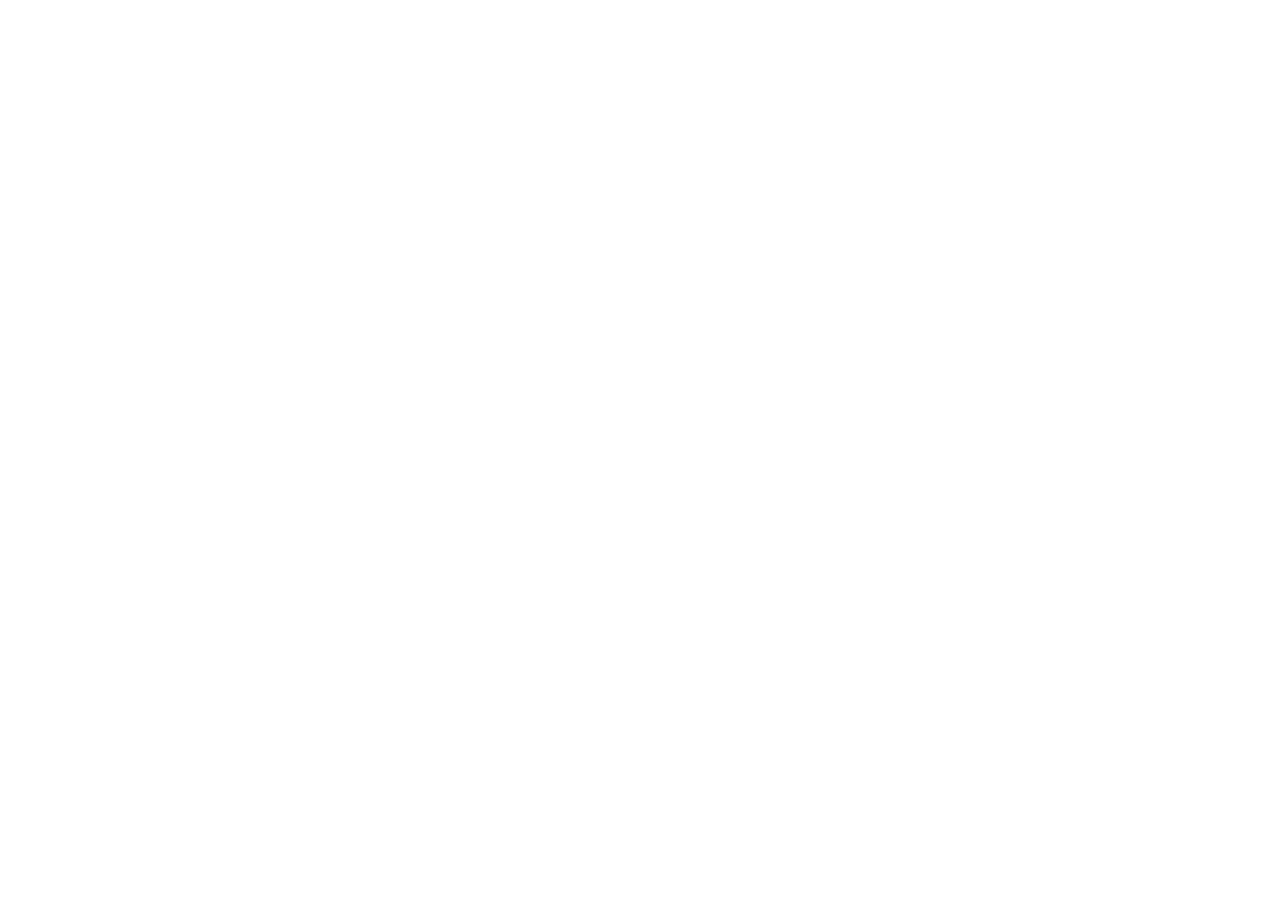
==== music/music.html @ ef094aa0 "First commit" ====
<!DOCTYPE html>
<html lang="en">

<head>
    <meta charset="UTF-8">
    <meta name="viewport" content="width=device-width, initial-scale=1.0">
    <title>Riff Jukebox</title>
</head>



<body>

</body>

</html>
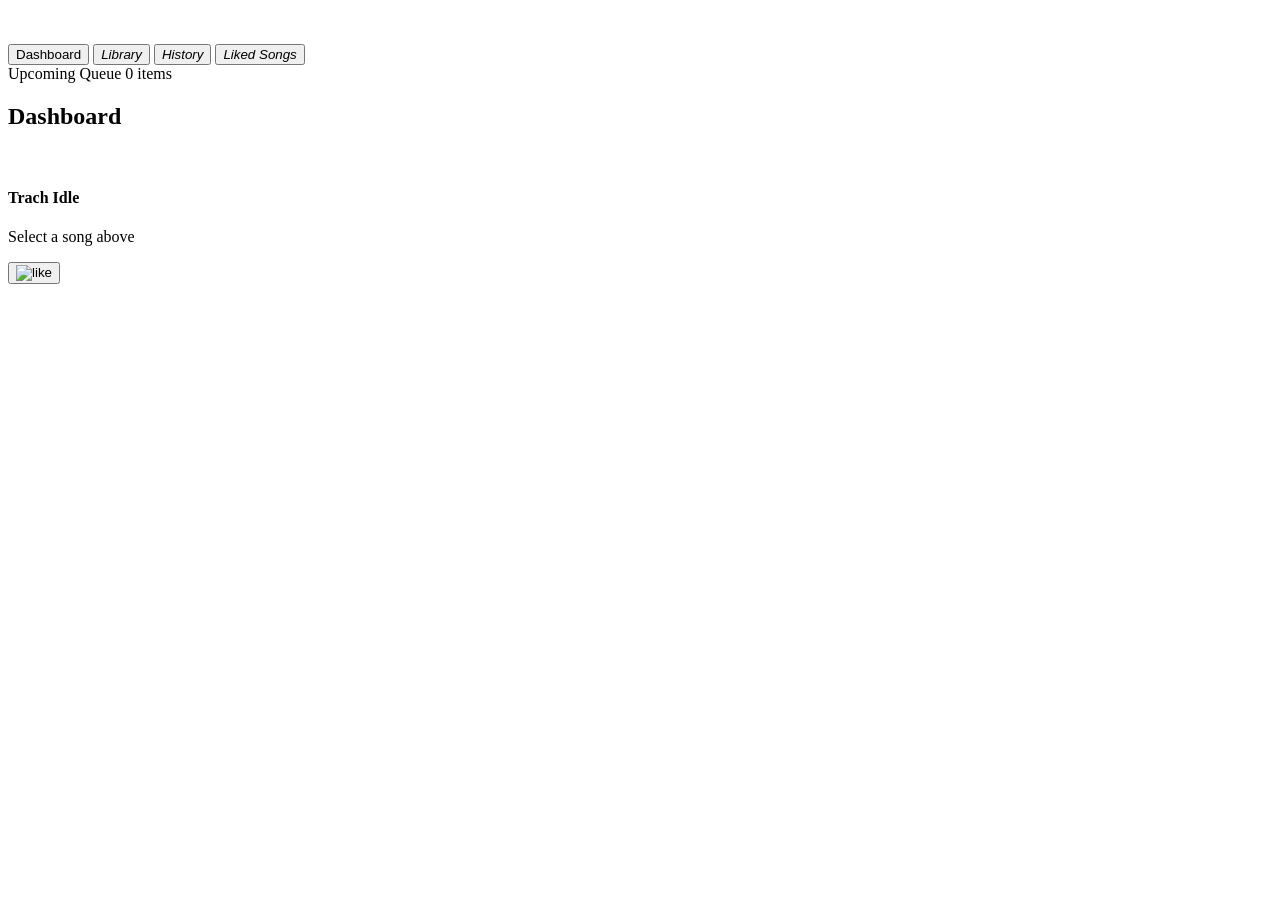
==== commit a3095fe0: "landing page created" ====
--- a/music/music.html
+++ b/music/music.html
@@ -7,10 +7,71 @@
     <title>Riff Jukebox</title>
 </head>
 
+<body class="bgmain">
 
+    <header class="musicheader">
+        <div class="logo">
+            <img>
+        </div>
 
-<body>
+        <div class="back">
+            <a><img></a>
+        </div>
+    </header>
+    <div class="main">
+        <!---sidebar navigation-->
+        <aside id="sidebar">
+            <nav id="sidebarnav">
+                <button class="navbutton active" data-tab="catalog"><i
+                        data-lucide="home"></i><span>Dashboard</span></button>
+                <button class="navbutton" data-tab="library"><i data-lucide="library"><span>Library</span></i></button>
+                <button class="navbutton" data-tab="history"><i data-lucide="clock-3"><span>History</span></i></button>
+                <button class="navbutton" data-tab="like"><i data-lucide="heart"><span>Liked Songs</span></i></button>
+            </nav>
 
+            <div id="sidebardivider"></div>
+
+            <div id="queuepart">
+                <div id="queueheader">
+                    <span>Upcoming Queue</span>
+                    <span id="queuecount">0 items</span>
+                </div>
+                <div id="queuelist">
+                    <!--music stored in frontend will fetch using javascript-->
+                </div>
+            </div>
+        </aside>
+
+        <!--dashboard-->
+        <main id="dashboard">
+            <h2 id="title">Dashboard</h2>
+
+            <div id="musicgrid">
+                <!--this also fetch using javascript-->
+            </div>
+        </main>
+    </div>
+
+    <!--music controls-->
+    <footer id="player" class="hiddenplayer">
+        <audio id="audio"></audio>
+
+        <!--music details (metadata)-->
+        <div id="playermetadata">
+            <div id="thumbnail">
+                <img id="cover" src="" alt="">
+                <div id="dot"></div>
+            </div>
+            <div id="metadatatext">
+                <h4 id="playertitle">Trach Idle</h4>
+                <p id="playerartist">Select a song above</p>
+            </div>
+            <button id="likebutton" title="Like song"> <img src="icons/like.svg" alt="like" width="20"
+                    height="20"></button>
+
+        </div>
+
+    </footer>
 </body>
 
 </html>
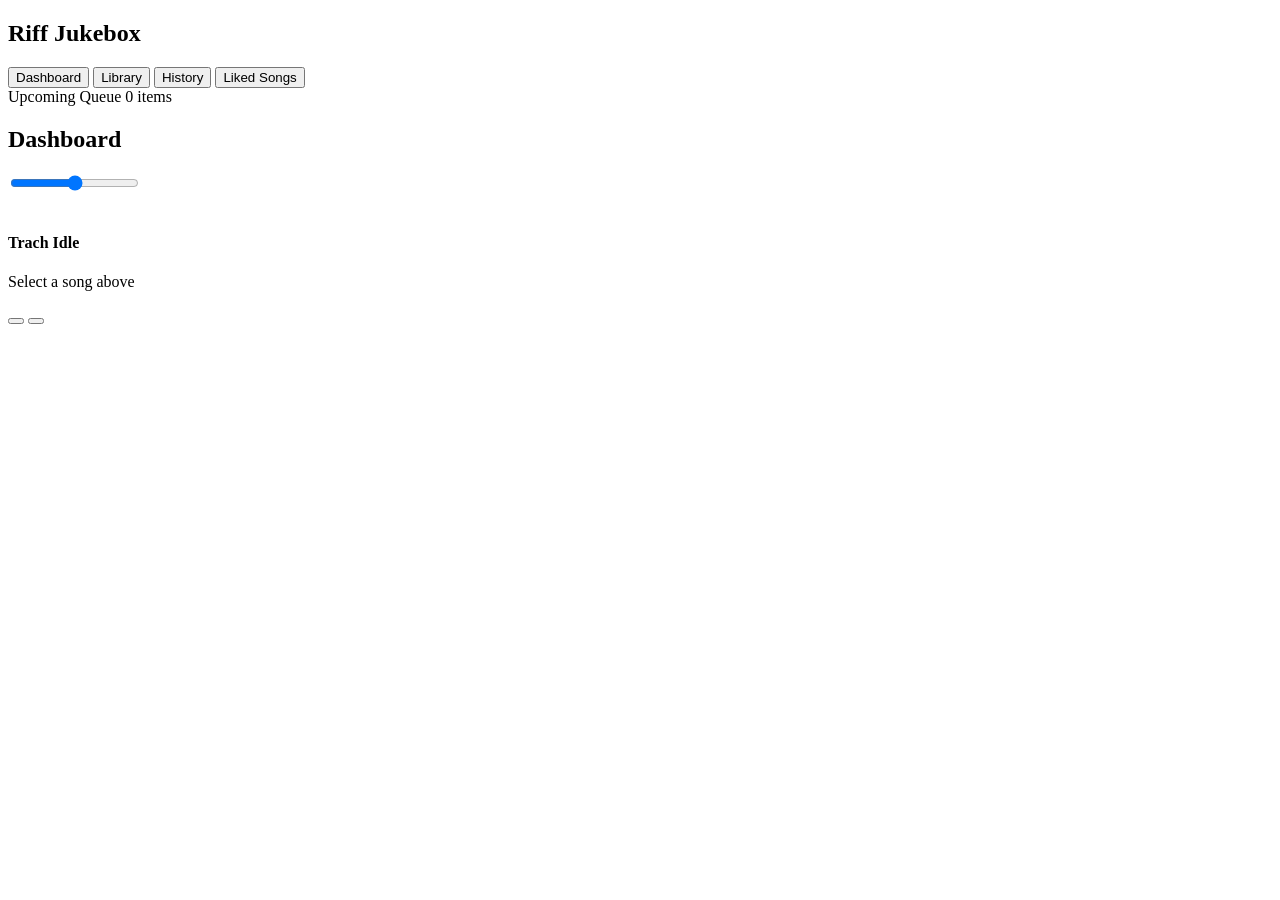
==== commit 6865f600: "Music file more created" ====
--- a/music/music.html
+++ b/music/music.html
@@ -5,17 +5,19 @@
     <meta charset="UTF-8">
     <meta name="viewport" content="width=device-width, initial-scale=1.0">
     <title>Riff Jukebox</title>
+    <link rel="stylesheet" href="music.css">
+    <script src="https://unpkg.com/lucide@latest"></script>
 </head>
 
 <body class="bgmain">
 
     <header class="musicheader">
         <div class="logo">
-            <img>
+            <h2>Riff Jukebox</h2>
         </div>
 
         <div class="back">
-            <a><img></a>
+            <a href="../index.html"><i data-lucide="arrow-left"></i></a>
         </div>
     </header>
     <div class="main">
@@ -24,9 +26,9 @@
             <nav id="sidebarnav">
                 <button class="navbutton active" data-tab="catalog"><i
                         data-lucide="home"></i><span>Dashboard</span></button>
-                <button class="navbutton" data-tab="library"><i data-lucide="library"><span>Library</span></i></button>
-                <button class="navbutton" data-tab="history"><i data-lucide="clock-3"><span>History</span></i></button>
-                <button class="navbutton" data-tab="like"><i data-lucide="heart"><span>Liked Songs</span></i></button>
+                <button class="navbutton" data-tab="library"><i data-lucide="library"></i><span>Library</span></button>
+                <button class="navbutton" data-tab="history"><i data-lucide="clock-3"></i><span>History</span></button>
+                <button class="navbutton" data-tab="like"><i data-lucide="heart"></i><span>Liked Songs</span></button>
             </nav>
 
             <div id="sidebardivider"></div>
@@ -55,6 +57,7 @@
     <!--music controls-->
     <footer id="player" class="hiddenplayer">
         <audio id="audio"></audio>
+        <input type="range" id="seekbar" values="0" min="0" max="100">
 
         <!--music details (metadata)-->
         <div id="playermetadata">
@@ -66,12 +69,13 @@
                 <h4 id="playertitle">Trach Idle</h4>
                 <p id="playerartist">Select a song above</p>
             </div>
-            <button id="likebutton" title="Like song"> <img src="icons/like.svg" alt="like" width="20"
-                    height="20"></button>
-
+            <button id="likebutton" title="Like this Song"><i data-lucide="heart"></i></button>
+            <button id="savebutton" title="Add to Library"><i data-lucide="plus"></i></button>
         </div>
 
     </footer>
+
+    <script src="music.js"></script>
 </body>
 
 </html>
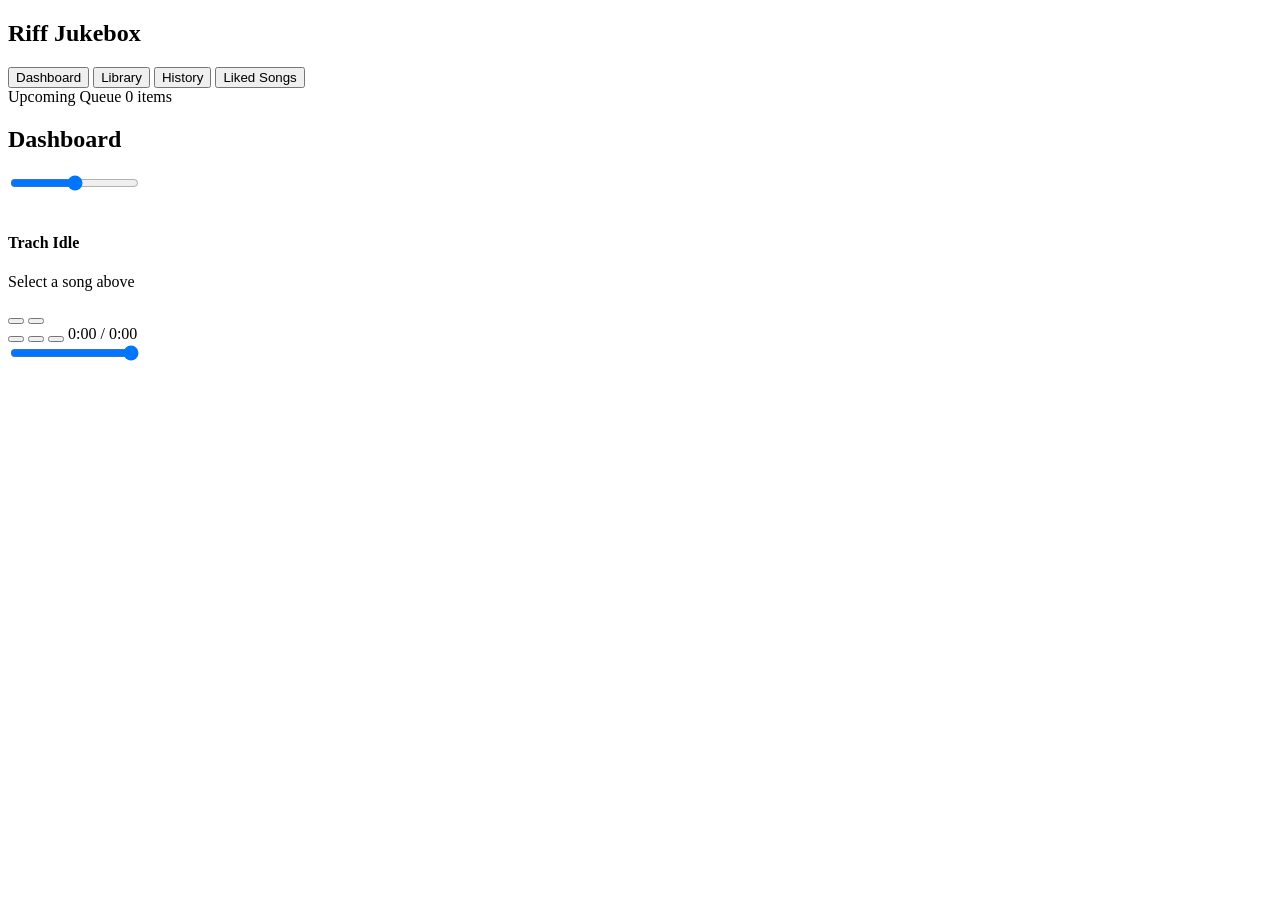
==== commit 14428f31: "making logic" ====
--- a/music/music.html
+++ b/music/music.html
@@ -73,9 +73,23 @@
             <button id="savebutton" title="Add to Library"><i data-lucide="plus"></i></button>
         </div>
 
+        <div id="controls">
+            <button id="previousbutton"><i data-lucide="skip-back"></i></button>
+            <button id="playbutton"><i data-lucide="play"></i></button>
+            <button id="nextbutton"><i data-lucide="skip-forward"></i></button>
+            <span id="currenttime">0:00</span> / <span id="totaltime">0:00</span>
+        </div>
+
+        <div id="volumepart">
+            <i data-lucide="volume-2"></i>
+            <input type="range" id="volume" min="0" max="1" step="0.05" value="1">
+
+        </div>
+
     </footer>
 
     <script src="music.js"></script>
+    <script src="songs.js"></script>
 </body>
 
 </html>
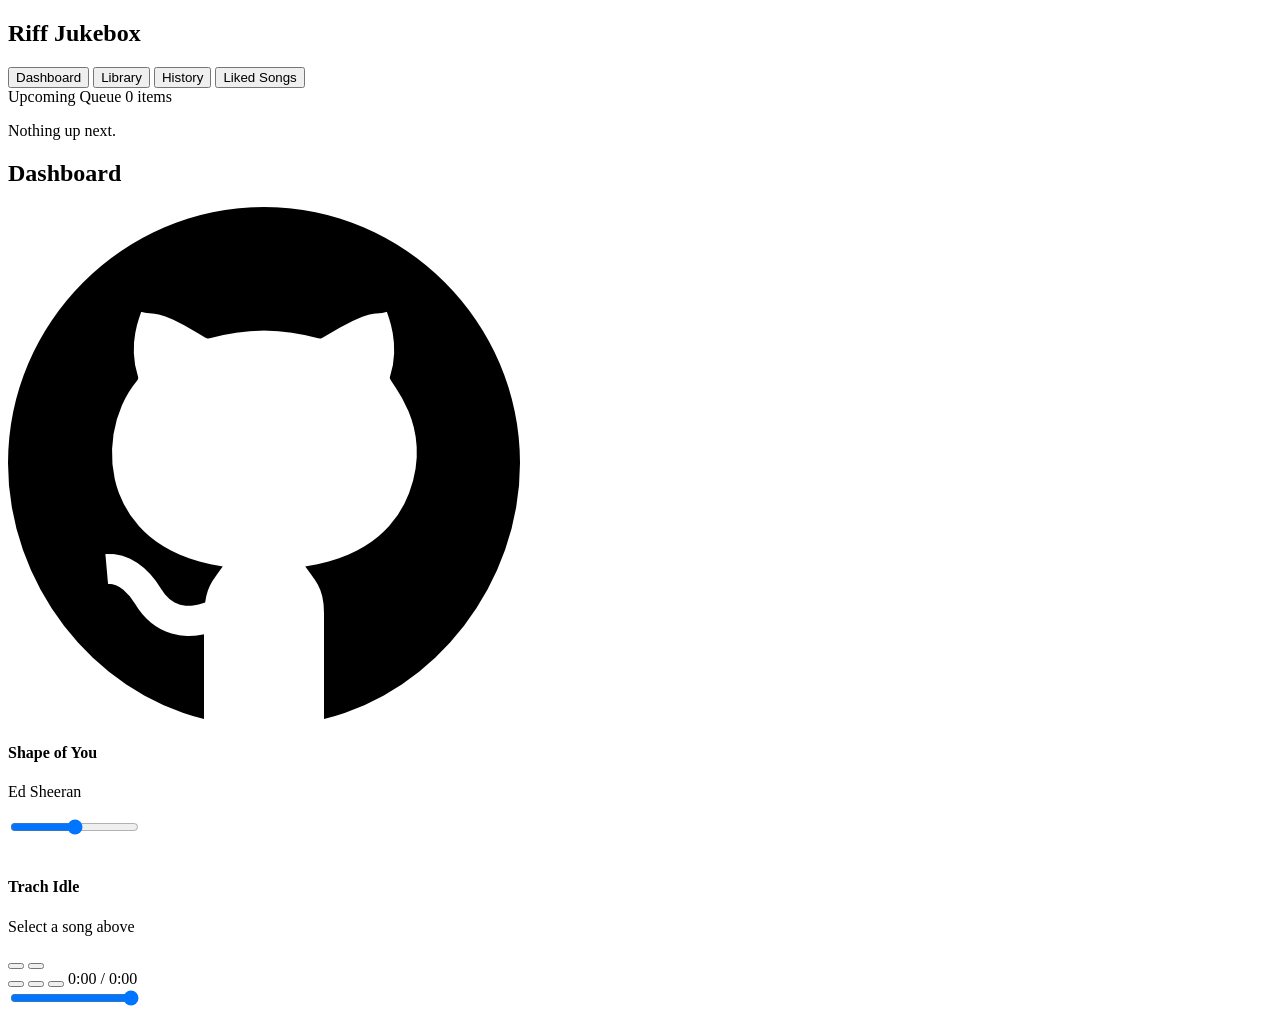
==== commit acbd34d9: "Player working" ====
--- a/music/music.html
+++ b/music/music.html
@@ -90,6 +90,7 @@
 
     <script src="music.js"></script>
     <script src="songs.js"></script>
+    <script>lucide.createIcons();</script>
 </body>
 
 </html>
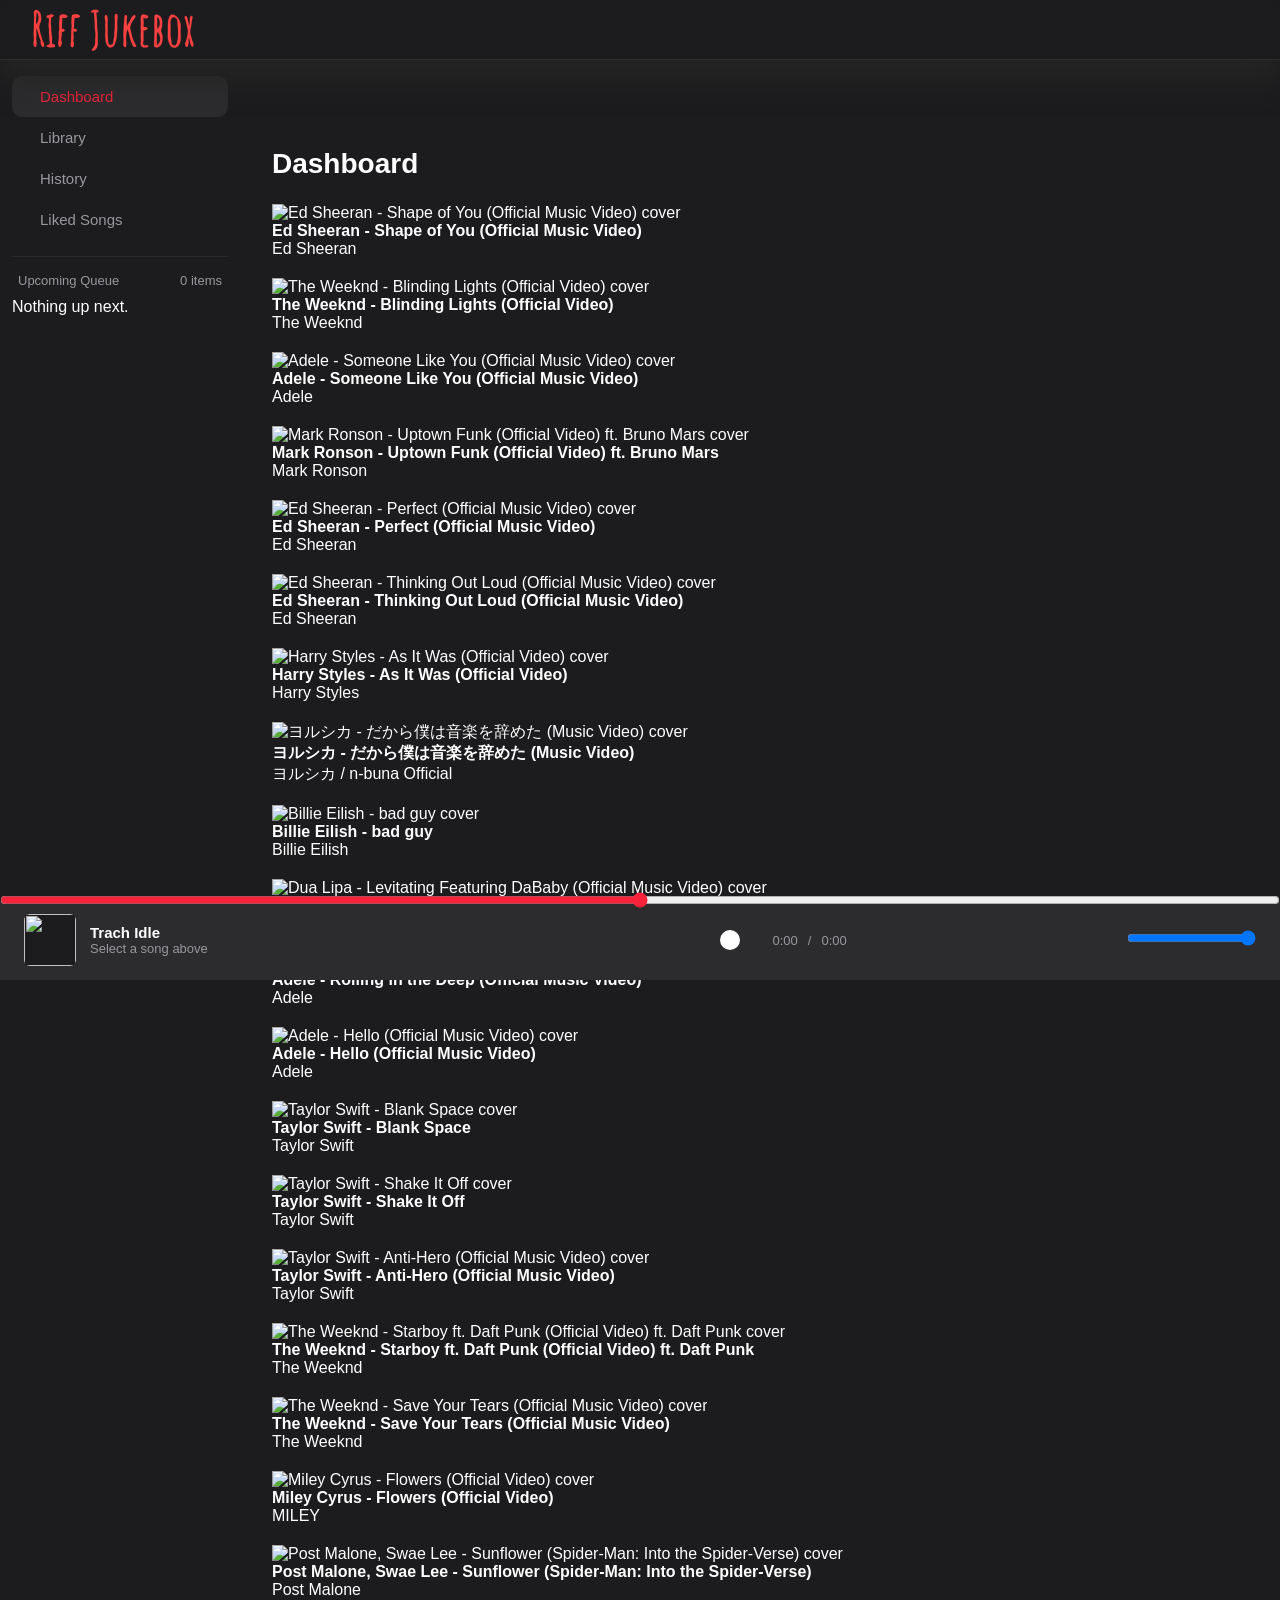
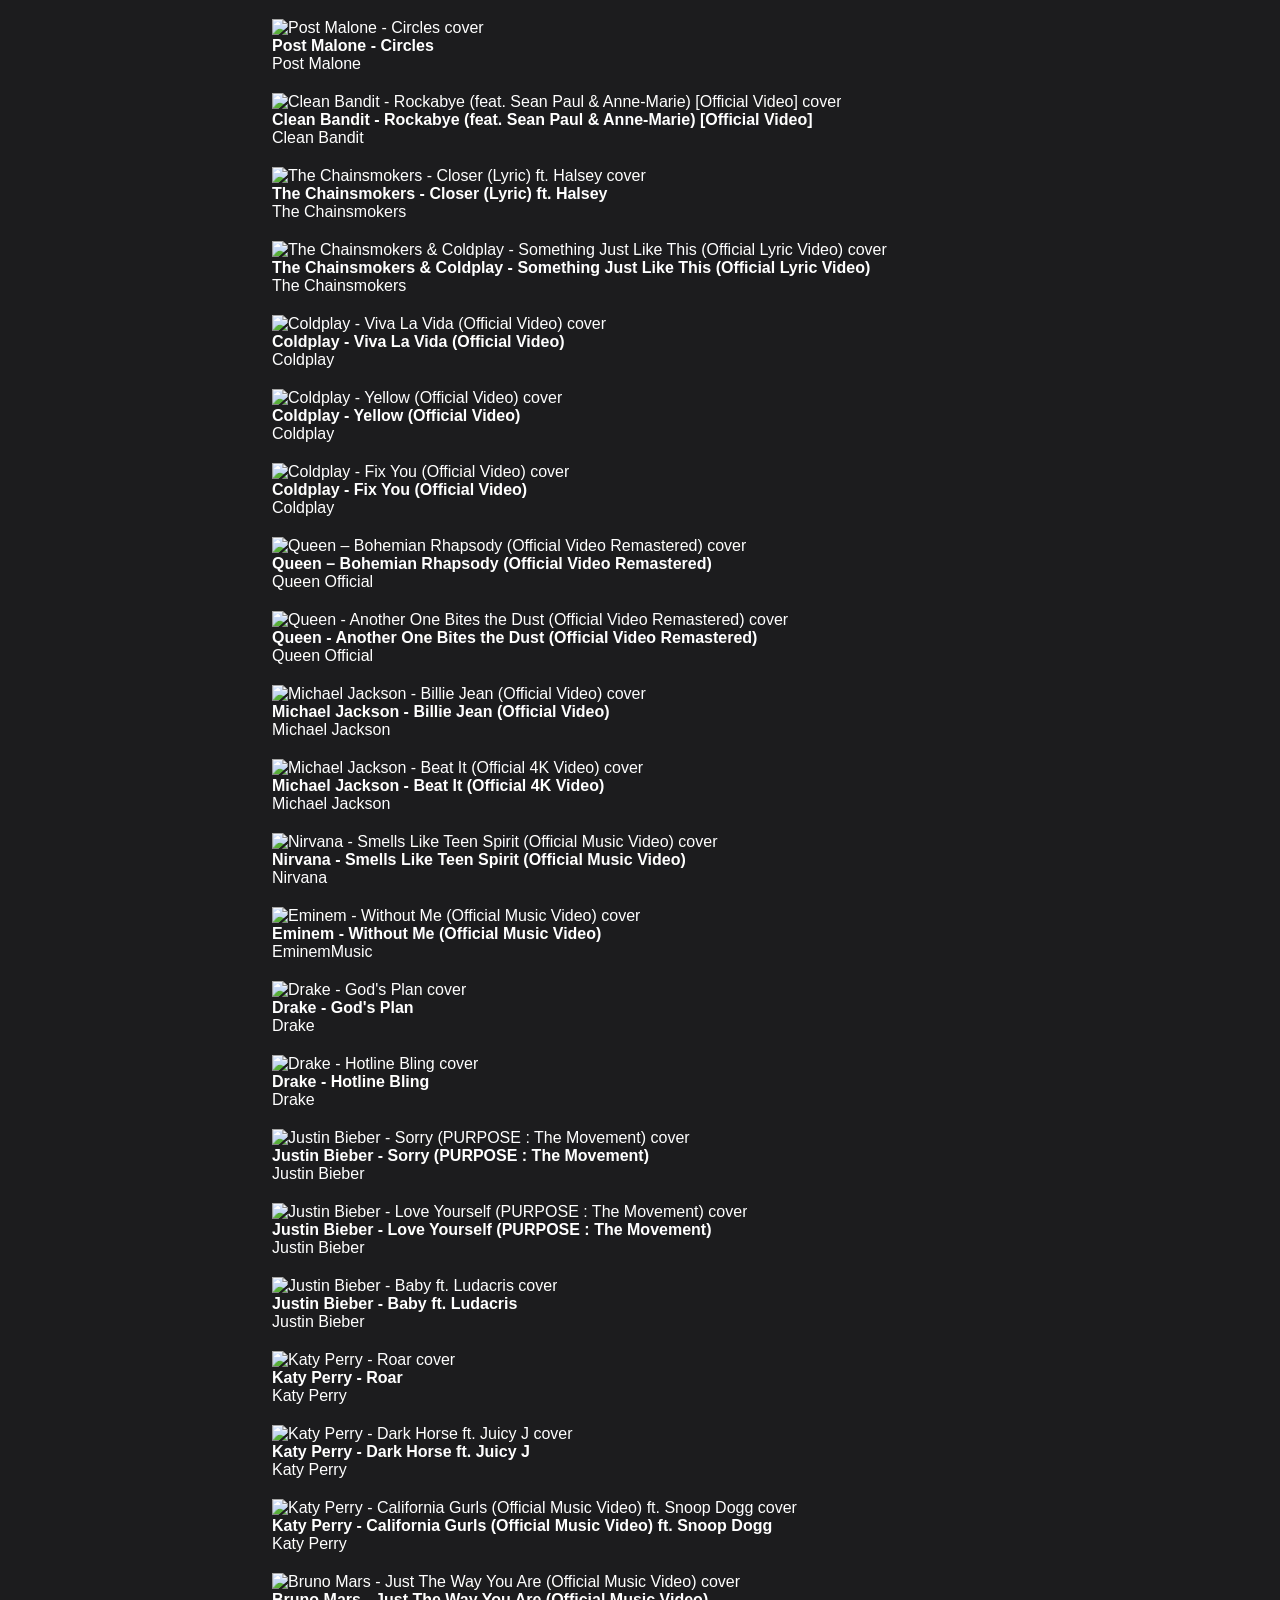
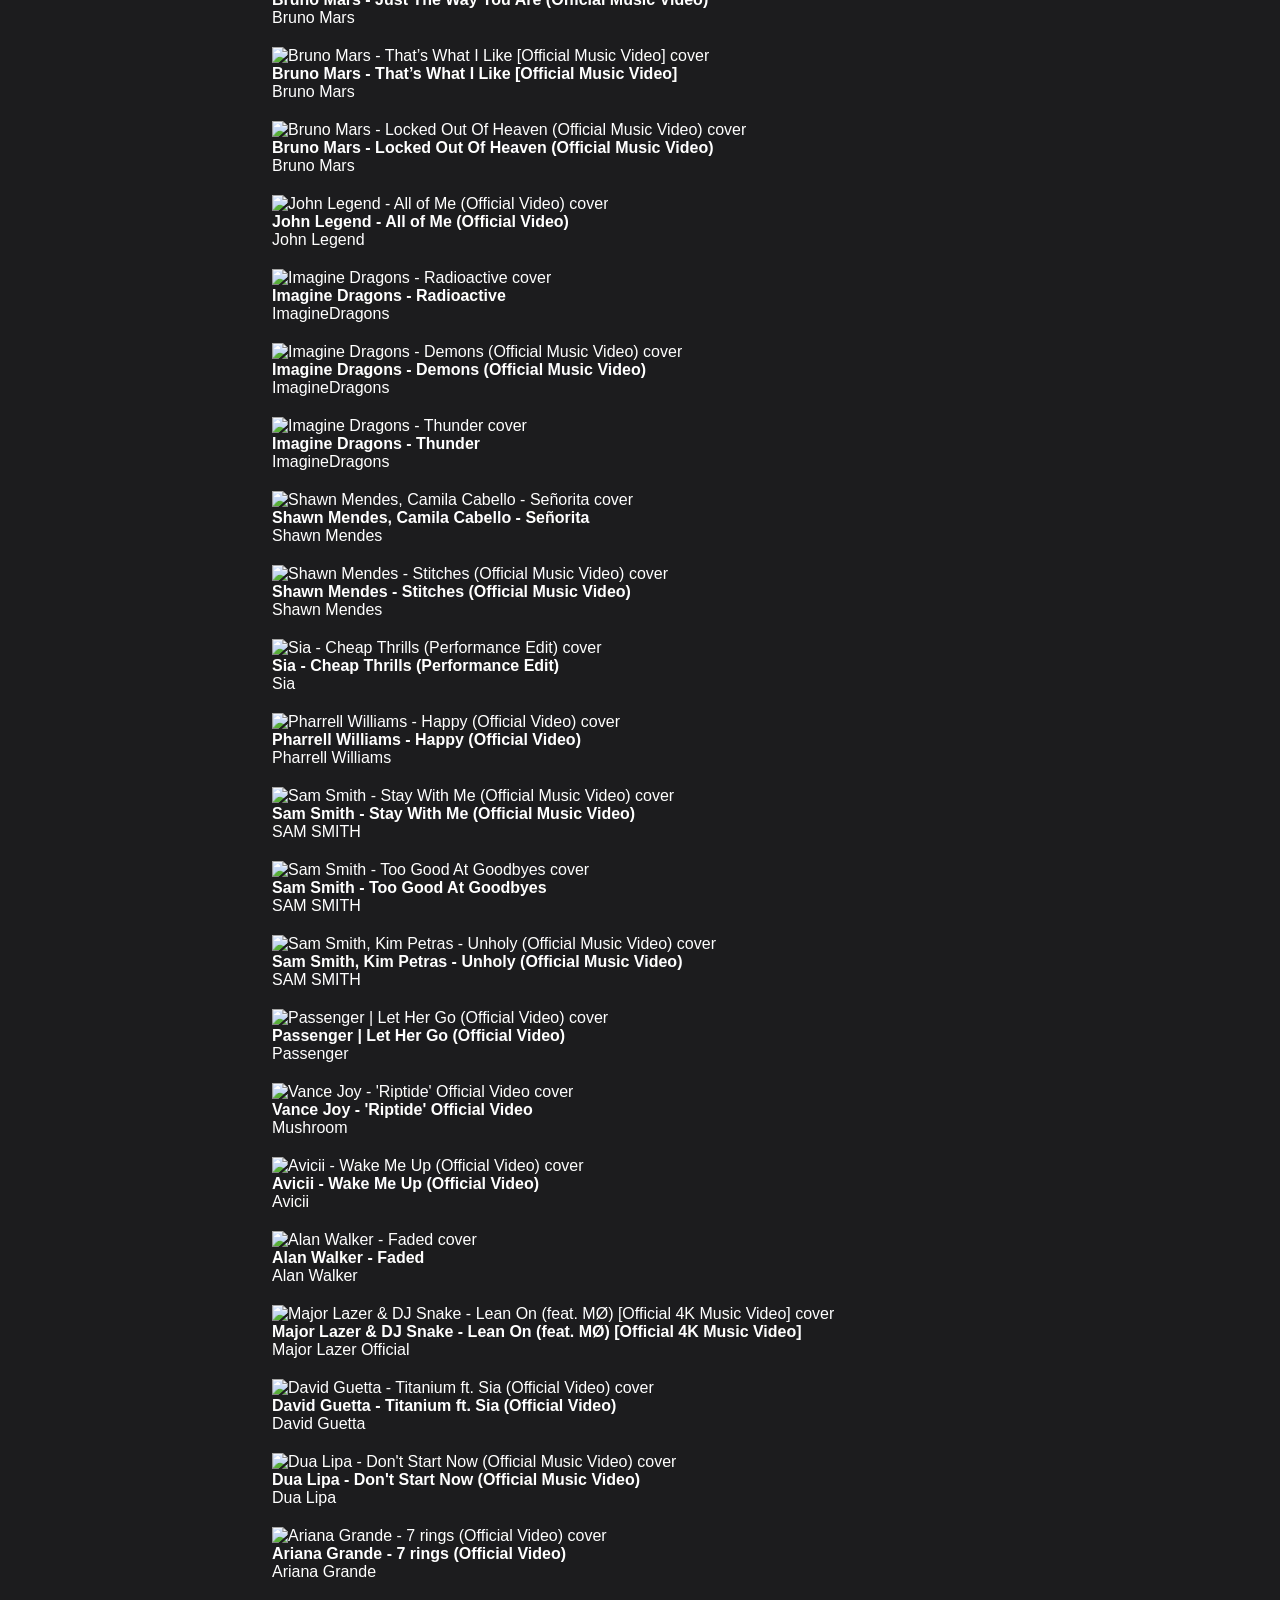
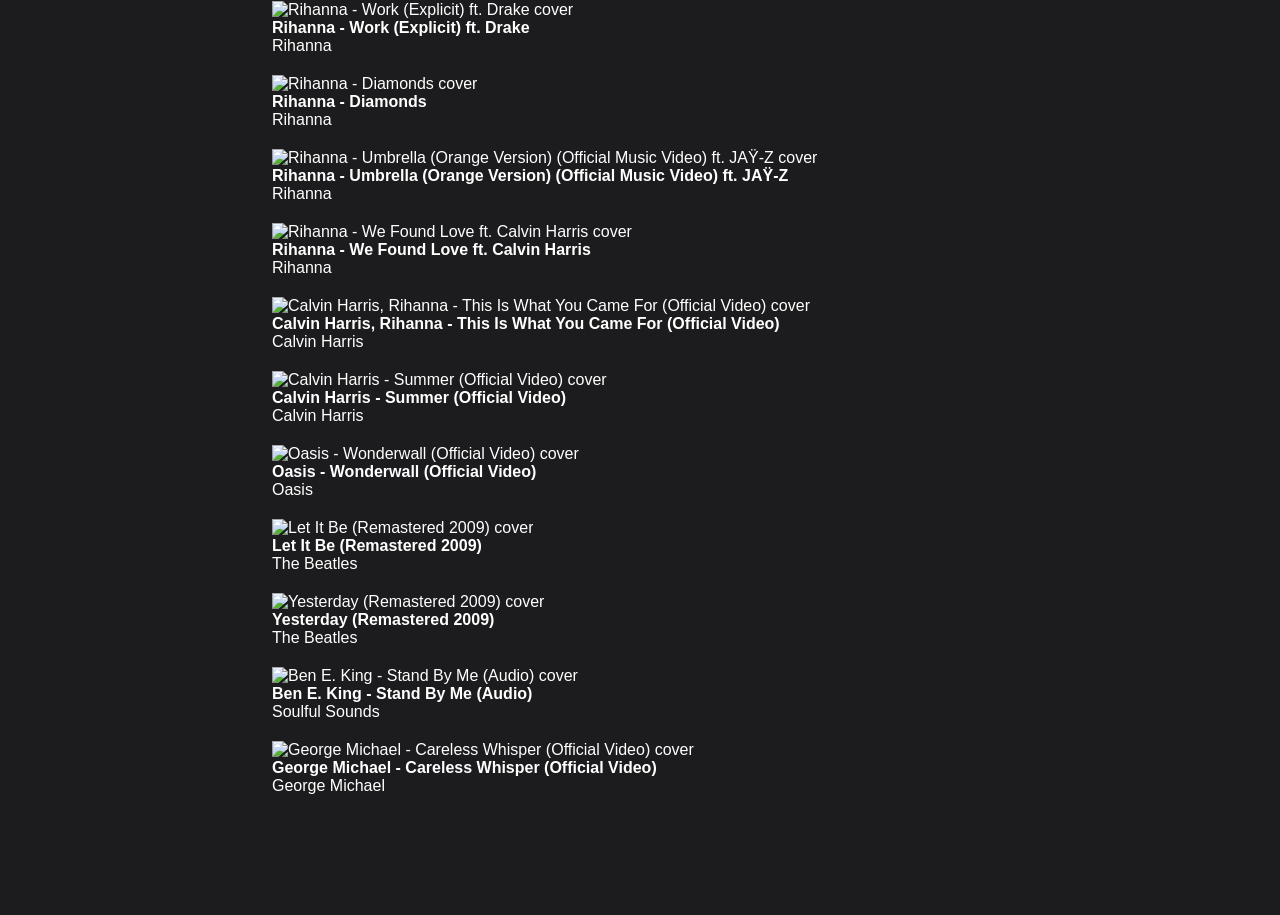
==== commit f1ca5950: "Everything works" ====
--- a/music/music.html
+++ b/music/music.html
@@ -6,15 +6,14 @@
     <meta name="viewport" content="width=device-width, initial-scale=1.0">
     <title>Riff Jukebox</title>
     <link rel="stylesheet" href="music.css">
+    <link rel="icon" type="image/png" href="/asset/favicon.png">
     <script src="https://unpkg.com/lucide@latest"></script>
 </head>
 
 <body class="bgmain">
 
     <header class="musicheader">
-        <div class="logo">
-            <h2>Riff Jukebox</h2>
-        </div>
+        <img id="logo" src="/asset/riff.svg" alt="Riff Jukebox">
 
         <div class="back">
             <a href="../index.html"><i data-lucide="arrow-left"></i></a>
--- a/music/music.css
+++ b/music/music.css
@@ -0,0 +1,363 @@
+* {
+    margin: 0;
+    padding: 0;
+    box-sizing: border-box;
+    --lightblack: #1c1c1e;
+    --white: #fff;
+    --red: #fa233b;
+    --grey: #98989d;
+    --carrot: #fb5c74;
+    --verylightblack: #2c2c2e;
+}
+
+body {
+    background: var(--lightblack);
+    color: var(--white);
+    font-family: "Segoe UI", Arial, sans-serif;
+}
+
+#logo {
+    width: 180px;
+    height: auto;
+}
+
+.musicheader {
+    position: sticky;
+    top: 0;
+    left: 0;
+    right: 0;
+    height: 60px;
+    background: rgba(rgb(206, 87, 87));
+    display: flex;
+    justify-content: space-between;
+    align-items: center;
+    padding: 0 24px;
+    border-bottom: 1px solid var(--verylightblack);
+    z-index: 10;
+    backdrop-filter: blur(3px);
+    -webkit-backdrop-filter: blur(3px);
+    box-shadow: 0 20px 30px rgb(37, 37, 37);
+
+}
+
+.logo h2 {
+    color: --red;
+    font-size: 20px;
+}
+
+.back a {
+    color: var(--white);
+    display: flex;
+}
+
+.main {
+    display: flex;
+    padding-top: 60px;
+}
+
+/*sidebar*/
+
+#sidebar {
+    width: 240px;
+    height: calc(100vh - 60px);
+    position: fixed;
+    top: 60px;
+    left: 0;
+    padding: 16px 12px
+}
+
+.navbutton {
+    display: flex;
+    align-items: center;
+    gap: 14px;
+    width: 100%;
+    background: none;
+    border: none;
+    color: var(--grey);
+    font-size: 15px;
+    padding: 12px 14px;
+    border-radius: 10px;
+    cursor: pointer;
+    text-align: left;
+}
+
+.navbutton:hover {
+    background: var(--verylightblack);
+    color: var(--white);
+
+}
+
+.navbutton.active {
+    background: var(--verylightblack);
+    color: var(--red);
+}
+
+.navbutton.active {
+    background: var(--verylightblack);
+    color: var(--red);
+}
+
+#sidebardivider {
+    height: 1px;
+    background: var(--verylightblack);
+    margin: 16px 0;
+}
+
+#queueheader {
+    display: flex;
+    justify-content: space-between;
+    font-size: 13PX;
+    COLOR: var(--grey);
+    margin-bottom: 10px;
+    padding: 0 6px;
+
+}
+
+.queueitem:hover {
+    background: var(--verylightblack);
+
+}
+
+.queueitem img {
+    width: 40px;
+    height: 40px;
+    border-radius: 4px;
+    object-fit: cover;
+    background: var(--verylightblack);
+
+}
+
+.queueitem p {
+    font-size: 13px;
+
+}
+
+.queueitem span {
+    font-size: 12px;
+    color: var(--verylightblack);
+}
+
+#dashboard {
+    margin-left: 240px;
+    padding: 28px 32px 120px;
+    width: 100%;
+
+}
+
+#title {
+    font-size: 28px;
+    margin-bottom: 24px;
+
+}
+
+#musicgrid {
+    display: grid;
+    grid-template-columns: repeat(auto-fill, minmax(120px 1fr));
+    gap: 20px;
+
+}
+
+.card {
+    cursor: pointer;
+
+}
+
+.card img {
+    width: 100%;
+    aspect-ratio: 1;
+    object-fit: cover;
+    border-radius: 8px;
+    background: var(--verylightblack);
+}
+
+.card:hover img {
+    opacity: 0.8;
+}
+
+.card h4 {
+    margin-top: 10px;
+    font-size: 15px;
+    white-space: nowrap;
+    overflow: hidden;
+    text-overflow: ellipsis;
+}
+
+.card p {
+    font-size: 13px;
+    color: var(--grey);
+
+}
+
+.emptytext {
+    color: var(--grey);
+}
+
+/* player */
+#player {
+    position: fixed;
+    bottom: 0;
+    left: 0;
+    right: 0;
+    height: 80px;
+    background: var(--verylightblack);
+    display: flex;
+    align-items: center;
+    justify-content: space-between;
+    padding: 0 24px;
+    transition: transform 0.3s;
+    z-index: 10;
+}
+
+.hiddenplayer {
+    transform: translateY(100%)
+}
+
+#seekbar {
+    position: absolute;
+    top: -8px;
+    left: 0;
+    width: 100%;
+    accent-color: var(--red);
+    cursor: pointer;
+}
+
+#playermetadata {
+    display: flex;
+    align-items: center;
+    gap: 14px;
+    width: 32%;
+}
+
+#thumbnail {
+    position: relative;
+}
+
+#cover {
+    width: 52px;
+    height: 52px;
+    border-radius: 6px;
+    object-fit: cover;
+    background: var(--lightblack);
+    display: block;
+}
+
+#dot {
+    display: none;
+    position: absolute;
+    top: -4px;
+    right: -4px;
+    width: 10px;
+    height: 10px;
+    border-radius: 50%;
+    background: var(--red);
+}
+
+#thumbnail.playing #dot {
+    display: block;
+}
+
+#metadatatext {
+    min-width: 0;
+}
+
+#playertitle {
+    font-size: 15px;
+    white-space: nowrap;
+    overflow: hidden;
+    text-overflow: ellipsis;
+
+}
+
+#playerartist {
+    font-size: 13px;
+    color: var(--grey);
+}
+
+#player button {
+    background: none;
+    border: none;
+    color: var(--white);
+    cursor: pointer;
+    display: flex;
+    padding: 6px;
+}
+
+#controls {
+    display: flex;
+    align-items: center;
+    gap: 10px;
+    font-size: 13px;
+    color: var(--grey);
+}
+
+#playbutton {
+    background: var(--white) !important;
+    color: #000 !important;
+    border-radius: 50%;
+    padding: 10px !important;
+}
+
+#voulmepart {
+    display: flex;
+    align-items: center;
+    gap: 8px;
+    width: 20%;
+    justify-content: flex-end;
+}
+
+volume {
+    accent-color: var(--red);
+    width: 100px;
+}
+
+@media (max-width: 700px) {
+    .main {
+        flex-direction: column;
+    }
+
+    #sidebar {
+        position: static;
+        width: 100%;
+        height: auto;
+        border-right: none;
+        padding: 12px;
+    }
+
+    #sidebarnav {
+        display: flex;
+        overflow-x: auto;
+    }
+
+    .navbutton {
+        width: auto;
+        white-space: nowrap;
+
+    }
+
+    .navbutton {
+        width: auto;
+        white-space: nowrap;
+    }
+
+    #sidebardivider,
+    #queuepart,
+    #volumepart,
+    #currenttime,
+    #totaltime {
+        display: none;
+    }
+
+    #dashboard {
+        margin-left: 0;
+        padding: 20px 16px 120px;
+    }
+
+    #playermetadata {
+        width: 60%
+    }
+}
+
+#likebutton.liked svg {
+    fill: #fa233b;
+    stroke: #fa233b;
+}
